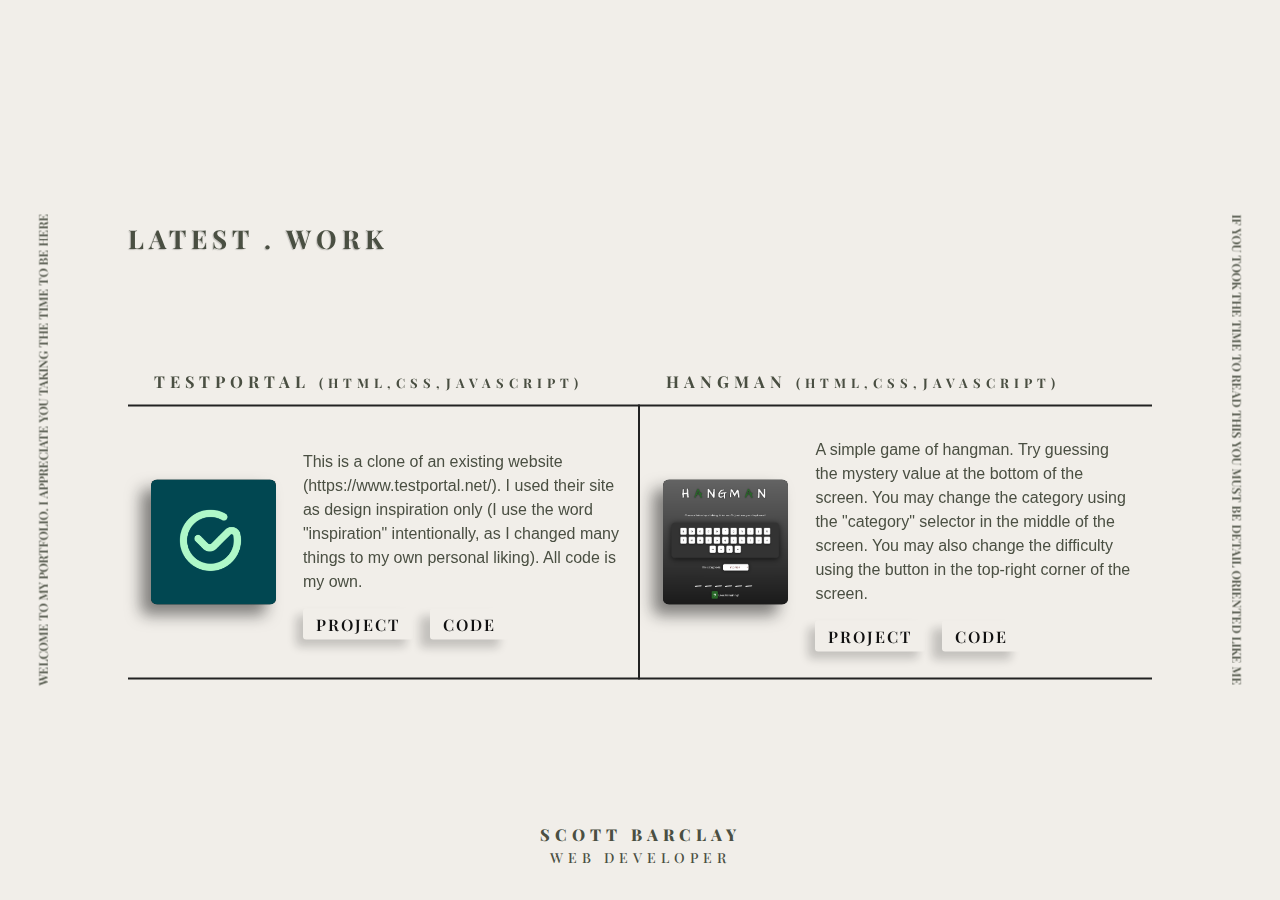
==== index.html @ ee3741e3 "added books blog" ====
<!DOCTYPE html>
<html lang="en">
<head>
    <meta charset="UTF-8">
    <meta name="description" content="Front end web developer portfolio. Scott Barclay, Las Vegas, Nevada. Built with HTML CSS and JavaScript.">
    <meta http-equiv="X-UA-Compatible" content="IE=edge">
    <meta name="viewport" content="width=device-width, initial-scale=1.0">
    <title>Scott Barclay</title>
    <link rel="preconnect" href="https://fonts.googleapis.com">
    <link rel="preconnect" href="https://fonts.gstatic.com" crossorigin>
    <link href="https://fonts.googleapis.com/css2?family=Playfair+Display:wght@400;600;800&display=swap" rel="stylesheet">
    <link rel="stylesheet" href="https://cdnjs.cloudflare.com/ajax/libs/font-awesome/6.0.0-beta2/css/all.min.css" integrity="sha512-YWzhKL2whUzgiheMoBFwW8CKV4qpHQAEuvilg9FAn5VJUDwKZZxkJNuGM4XkWuk94WCrrwslk8yWNGmY1EduTA==" crossorigin="anonymous" referrerpolicy="no-referrer" />
    <link rel="stylesheet" href="/css/style.css">
    <link rel="stylesheet" href="/css/animations.css">
    <link rel="stylesheet" href="/css/queries.css">
</head>
<body>

    <nav>
        <div class="hamburger-menu"><i class="fas fa-bars"></i></div>
        <div class="nav-links"></div>
    </nav>

    <div class="bg-decoration left">
        <i class="fas fa-circle"></i>
        <p>Welcome to my portfolio. I appreciate you taking the time to be here</p>
        <i class="fas fa-circle"></i>
    </div>
    <div class="bg-decoration right">
        <i class="fas fa-circle"></i>
        <p>If you took the time to read this you must be detail oriented like me</p>
        <i class="fas fa-circle"></i>
    </div>

    <section class="Home active">
        <header>
            <h1>Latest . Work</h1>
            <div class="main-content-container">
                <div class="container-section cs-1">
                    <h2 class="section-title pt-1"></h2>
                    <div class="section-main-info pmi-1">
                        <img class="section-img pi-1" src="" alt="">
                        <div class="section-main-info-text pmit-1">
                            <p class="section-description"></p>
                            <div class="section-buttons">
                                <a class="view-btn" target="_blank" rel="noopener">Project</a>
                                <a class="code-btn" target="_blank" rel="noopener">Code</a>
                            </div>
                        </div>
                    </div>
                </div>
                <div class="container-section cs-2">
                    <h2 class="section-title pt-2"></h2>
                    <div class="section-main-info">
                        <img class="section-img pi-2" src="" alt="">
                        <div class="section-main-info-text pmit-2">
                            <p class="section-description"></p>
                            <div class="section-buttons">
                                <a class="view-btn" target="_blank" rel="noopener">Project</a>
                                <a class="code-btn" target="_blank" rel="noopener">Code</a>
                            </div>
                        </div>
                    </div>
                </div>
            </div>
        </header>
    </section>

    <section class="About">
        <header>
            <h1>About . Me</h1>
            <div class="main-content-container">
                <div class="container-section cs-1">
                    <h2 class="section-title pt-1 skills-title">Skills</h2>
                    <div class="section-main-info pmi-1 skills-main">
                        <div class="section-main-info-text skills-description">
                            <p>In addition to the technologies displayed above; I excel at the following:</p>
                            <p>Responsive design, API integration, UI/UX design & design implementation, testing & debugging, and what I believe to be my most valuable skill, quick & efficient learning.</p>
                        </div>
                    </div>
                </div>
                <div class="container-section cs-2">
                    <h2 class="section-title pt-2">Resume</h2>
                    <div class="section-main-info resume-section">
                        <a href="/assets/scott-barclay-resume.PDF" id="resume-link" target="_blank" rel="noopener">
                            <img src="/images/resume.PNG" alt="My Resume" id="resume-img">
                        </a>
                    </div>
                </div>
            </div>
        </header>
    </section>

    <section class="Projects coming-soon">
        <h1>Coming soon...<br>(within 48 hours, soon)</h1>
    </section>

    <section class="Contact">
        <div class="contact-info">
            <h1>Contact . Me</h1>
            <form action="">
                <input type="text" class="name-input" placeholder="Enter name...">
                <input type="email" class="email-input" placeholder="Enter email...">
                <input type="text" class="subject-input" placeholder="Subject...">
                <textarea name="message" id="" cols="30" rows="7" placeholder="Your message..."></textarea>
                <button type="submit">Send Message</button>
                <div class="social-media-accounts"></div>
            </form>
        </div>
    </section>
        <h2 class="subtitle"><i class="fas fa-circle"></i> Scott Barclay <i class="fas fa-circle"></i><br><span>Web Developer</span></h2>
    <script src="/js/index.js"></script>
    <script src="/js/app.js"></script>
</body>
</html>
---- css/style.css ----
/* NEW CODE */

* {
	padding: 0;
	margin: 0;
	box-sizing: border-box;
	text-decoration: none;
}

body {
	background-color: #f1eee9;
	color: #4a4f42;
	font-size: 16px;
	height: 100vh;
	position: relative;
	font-family: 'Playfair Display', serif;
	overflow-x: hidden;
}

a {
	color: #4a4f42;
}

/* BACKGROUND DECORATION */

.bg-decoration {
	position: fixed;
	display: flex;
	justify-content: space-between;
	width: 95vh;
	top: 50%;
	text-transform: uppercase;
	letter-spacing: 1px;
	font-size: 12px;
	font-weight: 600;
}

.bg-decoration.left {
	left: 0;
	transform: translate(-45%, -50%) rotate(-90deg);
}

.bg-decoration.right {
	right: 0;
	transform: translate(45%, -50%) rotate(90deg);
}

/* NAV CONTENT */

nav {
	padding: 1.5rem 0;
	display: flex;
	justify-content: center;
	position: fixed;
	left: 50%;
	z-index: 9;
	background-color: #f1eee9;
	transform: translateX(-50%);
}

.hamburger-menu {
	display: none;
}

.nav-links {
	padding-top: 1rem;
}

.main-nav-link {
	opacity: 0;
	margin: 0 2rem;
	color: #4a4f42;
	font-weight: 800;
	font-size: 13px;
	letter-spacing: 5px;
}

.main-nav-link.translate-down {
	animation: loadDown 1s forwards;
}

.main-nav-link.show-on-mobile {
	display: flex;
}

.important-link {
	opacity: 0;
	border-radius: 5px;
	box-shadow: -7px 7px 10px rgba(17, 17, 17, 0.15);
}

.main-nav-link.important-link.translate-down {
	animation: loadDown 1s 0.5s forwards;
}

a.main-nav-link:hover {
	color: rgba(17, 17, 17, 0.4);
	transition: all 0.3s;
}

section {
	position: absolute;
	top: 50%;
	left: 50%;
	transform: translate(-50%, -50%);
	opacity: 0;
	z-index: -1;
	height: 80vh;
	width: 100vw;
	transition: opacity 0.5s ease-in-out;
}

section.active {
	z-index: 1;
	opacity: 1;
	transition: opacity 0.5s ease-in-out;
}

/* HOME CONTENT */

header {
	position: absolute;
	display: flex;
	flex-direction: column;
	justify-content: space-around;
	top: 50%;
	left: 50%;
	height: 55vh;
	transform: translate(-50%, -50%);
}

h1 {
	font-size: 2rem;
	text-transform: uppercase;
	padding-bottom: 5rem;
	letter-spacing: 5px;
	text-shadow: -1px 1px 1px rgba(0, 0, 0, 0.2);
	text-align: left;
}

.main-content-container {
	display: flex;
	min-width: 65vw;
}

.container-section {
	width: 50%;
}

h2 {
	padding: 1rem 2rem;
	font-size: 1.25rem;
	text-transform: uppercase;
	letter-spacing: 5px;
}

h2 span {
	font-size: 13px;
}

.section-main-info {
	display: flex;
	align-items: center;
	justify-content: space-around;
	border-top: 2px solid #222;
	border-bottom: 2px solid #222;
	height: 275px;
}

.pmi-1 {
	border-right: 2px solid #222;
}

img {
	height: 150px;
	width: 150px;
	background-color: #111;
	border-radius: 5%;
	margin-left: 2rem;
	box-shadow: -10px 10px 15px rgba(17, 17, 17, 0.5);
}

.section-main-info-text {
	max-width: 65%;
	padding-right: 1rem;
}

.section-description {
	line-height: 1.5;
	font-family: Arial, Helvetica, sans-serif;
	font-weight: 500;
	margin-bottom: 1.5rem;
}

a {
	padding: 0.4rem 1rem;
	border-radius: 3px;
	margin: 0 1rem 0 0;
	letter-spacing: 2px;
	text-transform: uppercase;
	font-family: 'Playfair Display', serif;
	font-weight: 600;
	text-decoration: none;
}

a:hover {
	cursor: pointer;
	opacity: 0.5;
	transition: all 0.3s;
}

.view-btn {
	background-color: transparent;
	box-shadow: -7px 7px 10px rgba(17, 17, 17, 0.2);
	color: #111;
}

.code-btn {
	color: #111;
	box-shadow: -10px 8px 10px rgba(17, 17, 17, 0.2);
	border: none;
}

.subtitle {
	position: absolute;
	top: 90%;
	left: 50%;
	transform: translateX(-50%);
	text-align: center;
	text-transform: uppercase;
	letter-spacing: 5px;
	font-weight: 800;
}

.subtitle i {
	font-size: 0.3rem;
}

.subtitle span {
	font-weight: 500;
	font-size: 14px;
}

/* CONTACT FORM */

.contact-info {
	position: absolute;
	display: flex;
	flex-direction: column;
	align-items: center;
	top: 62%;
	left: 50%;
	transform: translate(-50%, -50%);
	width: 67vw;
	height: 64vh;
	transition: all 1s;
}

.contact-info h1 {
	padding-bottom: 2rem;
	margin-bottom: 3rem;
	align-self: flex-start;
	border-radius: 5%;
}

form {
	position: relative;
	display: flex;
	flex-wrap: wrap;
	align-items: center;
	width: 50vw;
	max-width: 1000px;
	padding: 2rem 5rem;
	background-color: #ded4be;
	border: 1px solid #111;
	border-radius: 5px;
	box-shadow: 0 15px 30px rgba(0, 0, 0, 0.4);
}

input,
textarea {
	padding: 0.75rem 1rem;
	margin: 1rem 1%;
	background-color: transparent;
	border: none;
	box-shadow: -5px -10px 15px rgba(0, 0, 0, 0.05);
	border-radius: 3px;
	border-top: 1px solid #111;
}

textarea {
	border-top: 1px solid #111;
}

.name-input,
.email-input {
	width: 48%;
}

.subject-input {
	width: 98%;
}

textarea {
	width: 98%;
}

button {
	margin: 1rem 0 0 auto;
	padding: 0.5rem 1.25rem;
	border-radius: 3px;
	letter-spacing: 2px;
	font-size: 1rem;
	text-transform: uppercase;
	font-family: 'Playfair Display', serif;
	font-weight: 800;
	border: none;
	background-color: transparent;
	box-shadow: 7px -7px 15px rgba(17, 17, 17, 0.1);
	border-radius: 3px;
	border-bottom: 1px solid #111;
	border-right: 1px solid #111;
}

button:hover {
	cursor: pointer;
	transform: translate(2px, -2px);
	box-shadow: 1px -1px 3px rgba(17, 17, 17, 0.2);
	transition: all 0.1s;
}

.social-media-accounts {
	position: absolute;
	top: 85%;
	left: 2%;
	font-size: 2rem;
}

.social-media {
	margin: 1rem;
	padding: 0;
}

/* About ME */

/* SKills */

.skills-main {
	display: flex;
	flex-direction: column;
}

.icon-container {
	display: flex;
	flex-direction: row;
	font-size: 4rem;
	border-bottom: 1px solid rgba(34, 34, 34, 0.15);
}

.icon-container i {
	padding: 1rem;
	opacity: 1;
	color: #4a4f42;
}

.icon-container i:hover {
	transform: scale(1.05);
}

.skills-description {
	max-width: 90%;
	line-height: 1.5;
	text-align: center;
}

.skills-description p:last-of-type {
	padding-top: 0.5rem;
	font-weight: 700;
}

#resume-link {
	height: 100%;
	width: 100%;
	padding: 0;
	margin: 0;
}

#resume-img {
	height: 100%;
	width: 100%;
	border-radius: 0;
	margin: 0;
	box-shadow: 0 0 15px rgba(34, 34, 34, 0.2);
}

.coming-soon {
	display: flex;
	flex-direction: column;
	align-items: center;
	justify-content: center;
	text-align: center;
}
---- css/animations.css ----
@keyframes loadDown {
	0% {
		transform: translateY(-5px);
		opacity: 0;
	}
	100% {
		transform: translateY(0px);
		opacity: 1;
	}
}

@keyframes loadLeft {
	0% {
		opacity: 0;
		transform: translateX(5px);
	}
	100% {
		opacity: 1;
		transform: translateX(0px);
	}
}

@keyframes loadRight {
	0% {
		opacity: 0;
		transform: translateX(-5px);
	}
	100% {
		opacity: 1;
		transform: translateX(0px);
	}
}

@keyframes loadUp {
	0% {
		opacity: 0;
		transform: translate(-50%, -49%);
	}
	100% {
		opacity: 1;
		transform: translate(-50%, -50%);
	}
}

h1.translate-left,
.pt-2.translate-left,
.pi-2.translate-left,
.pmit-2.translate-left {
	animation: loadLeft 1s forwards;
}

.pt-1.translate-right,
.pi-1.translate-right,
.pmit-1.translate-right {
	animation: loadRight 1s forwards;
}
---- css/queries.css ----
@media (max-width: 1850px) {
	html {
		font-size: 13px;
	}
	.bg-decoration {
		letter-spacing: 0px;
	}
	.main-content-container {
		min-width: 80vw;
	}
	img {
		height: 125px;
		width: 125px;
		margin: 0 1.5rem;
	}
	.project-main-info-text {
		max-width: 70%;
	}

	.project-description {
		font-size: 1rem;
	}
	.contact-info {
		top: 47%;
		width: 75vw;
		height: 55vh;
	}
	.contact-info h1 {
		margin-bottom: 1rem;
	}

	@media (max-width: 1225px) {
		section {
			top: 75%;
		}
		header h1 {
			padding-left: 5rem;
		}
		.main-content-container {
			flex-direction: column;
			align-items: center;
		}
		.container-section {
			width: 80%;
		}
		.cs-1 {
			margin-bottom: 5rem;
		}
		.cs-2 .section-main-info {
			border-left: 2px solid #222;
		}
		.subtitle {
			font-size: 2rem;
			top: 135%;
			padding-bottom: 2rem;
		}
		.Contact.active + .subtitle {
			top: 85%;
		}
		.contact-info {
			top: 25%;
			left: 50%;
		}
		.contact-info .contact-info h1 {
			padding-bottom: 0;
			align-self: center;
		}
		form {
			width: 70vw;
		}
		.coming-soon {
			transform: translate(-50%, -50%);
		}
	}
}

@media (min-height: 1365px) and (max-width: 1366px) {
	section {
		top: 45%;
	}
	.subtitle {
		top: 85%;
	}
	.contact-info {
		top: 65%;
	}
	.contact-info h1 {
		font-size: 2.5rem;
		padding-bottom: 5rem;
	}
}

@media (min-height: 1024px) and (max-width: 768px) {
	section {
		top: 50%;
	}
	h1 {
		padding-bottom: 3rem;
	}
	.subtitle {
		top: auto;
		bottom: 0;
	}
	.container-section {
		margin-bottom: 2rem;
	}
	.contact-info {
		top: 52%;
	}
	.contact-info h1 {
		font-size: 2rem;
		padding-bottom: 5rem;
	}
}

@media (max-width: 900px) {
	.main-nav-link {
		margin: 0 1rem;
		letter-spacing: 3px;
	}
}

@media (max-width: 765px) {
	body {
		padding-bottom: 3rem;
	}
	section {
		top: 130%;
	}
	.About {
		top: 95%;
	}
	.bg-decoration {
		display: none;
		width: 90vh;
		letter-spacing: 0px;
	}
	.bg-decoration.left {
		transform: translate(-48%, -50%) rotate(-90deg);
	}
	.bg-decoration.right {
		transform: translate(45%, -50%) rotate(90deg);
	}
	nav {
		top: 0;
		left: 50vw;
		width: 100vw;
		justify-content: flex-end;
	}
	.hamburger-menu {
		font-size: 1.75rem;
		display: block;
		padding-right: 2rem;
	}
	.nav-links {
		position: absolute;
		display: flex;
		flex-direction: column;
		background-color: #f1eee9;
		width: 100vw;
		top: 5vh;
		left: 50%;
		transform: translateX(-50%);
		opacity: 0;
		z-index: -1;
		text-align: center;
		transition: all 0.7s;
	}
	.nav-links.show-on-mobile {
		opacity: 1;
		transition: all 0.7s;
	}
	.main-nav-link {
		padding: 1rem;
		border-bottom: 1px solid #4a4f42;
	}
	.important-link {
		box-shadow: none;
	}
	header h1 {
		align-self: center;
		padding-left: 0;
	}
	.container-section {
		width: 95vw;
		margin-bottom: 5rem;
	}
	.section-main-info {
		display: flex;
		flex-direction: column;
		height: auto;
	}
	img {
		margin: 2rem;
	}
	.section-main-info-text {
		max-width: 100%;
		padding: 0 0.5rem;
	}
	.section-description {
		text-align: center;
		margin-bottom: 1.5rem;
		padding: 1rem;
	}
	.section-buttons {
		text-align: center;
		margin-bottom: 2rem;
	}
	.skills-main {
		padding: 1rem;
	}
	.skills-main,
	.resume-section {
		height: 225px;
	}
	.icon-container {
		font-size: 2.5rem;
	}
	.skills-description {
		font-size: 14px;
	}
	.subtitle {
		top: 15%;
		width: 99vw;
	}
	.contact-info {
		top: -20%;
	}
	.contact-info h1 {
		align-self: center;
		margin-bottom: 3rem;
	}
	.Contact.active + .subtitle {
		top: 15%;
	}
	form {
		padding: 2rem;
		width: 95vw;
	}
	.coming-soon {
		font-size: 1rem;
		top: 60%;
		left: 50%;
	}
	.coming-soon h1 {
		font-size: 1.25rem;
	}
}

@media (max-width: 415px) {
	.skills-main,
	.resume-section {
		height: 200px;
	}
	.subtitle {
		letter-spacing: 2px;
	}
}

@media (max-width: 320px) {
	section {
		top: 160%;
	}
	.About {
		top: 120%;
	}
	.container-section {
		width: 100vw;
		margin-bottom: 8rem;
	}
	.section-main-info {
		border: none;
	}
	.cs-2 .section-main-info {
		border: none;
	}
	.subtitle {
		font-size: 1.5rem;
	}
	.About h2 {
		text-align: center;
		margin-bottom: 3rem;
	}
	.icon-container {
		justify-content: center;
		flex-wrap: wrap;
	}
	.skills-description {
		padding-top: 1rem;
		text-align: center;
	}
	.contact-info {
		top: -60%;
	}
	.contact-info h1 {
		font-size: 1.5rem;
	}
	form {
		padding: 2rem 0.5rem;
	}
}
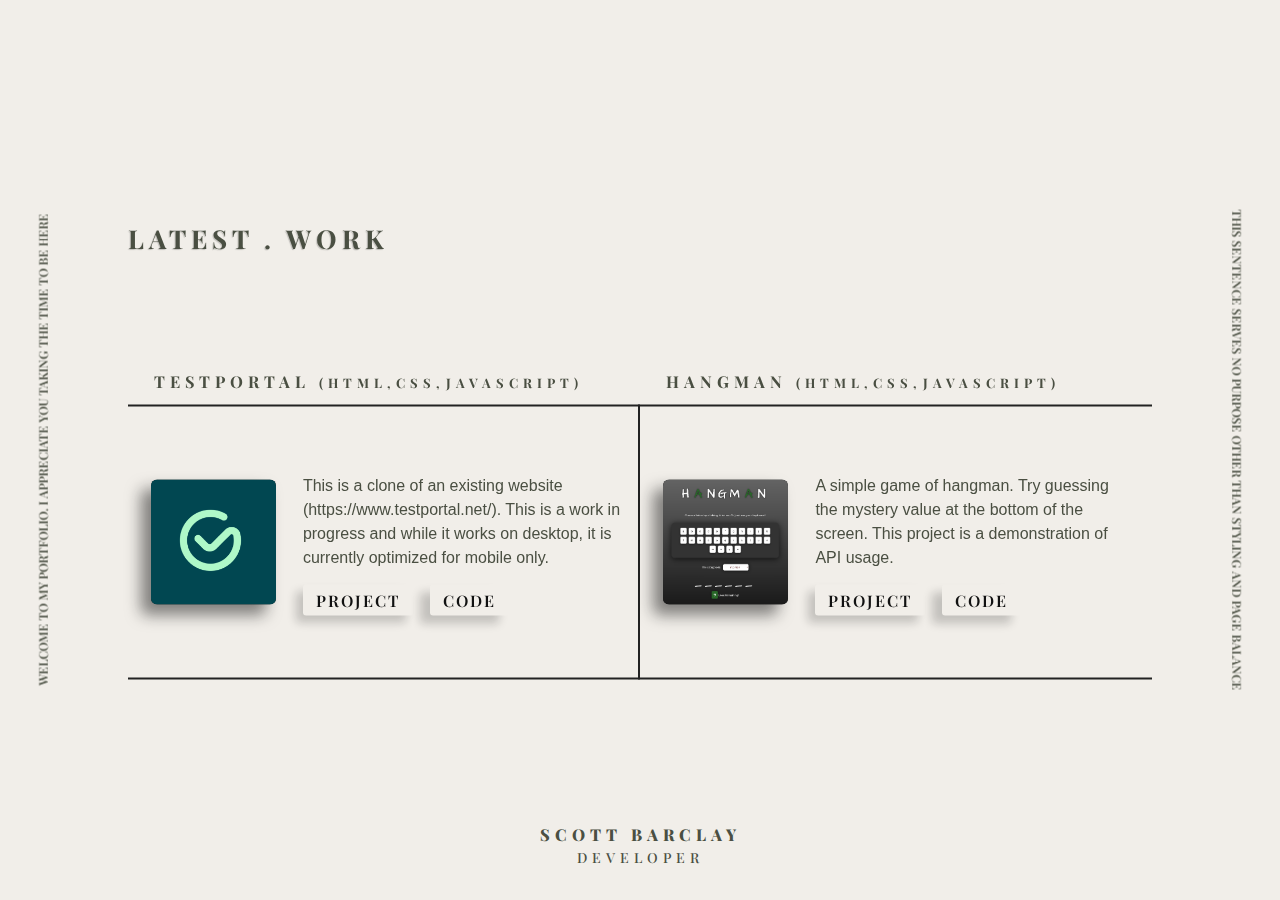
==== commit c683d2f5: "added projects section" ====
--- a/index.html
+++ b/index.html
@@ -28,7 +28,7 @@
     </div>
     <div class="bg-decoration right">
         <i class="fas fa-circle"></i>
-        <p>If you took the time to read this you must be detail oriented like me</p>
+        <p>This sentence serves no purpose other than styling and page balance</p>
         <i class="fas fa-circle"></i>
     </div>
 
@@ -75,7 +75,7 @@
                     <div class="section-main-info pmi-1 skills-main">
                         <div class="section-main-info-text skills-description">
                             <p>In addition to the technologies displayed above; I excel at the following:</p>
-                            <p>Responsive design, API integration, UI/UX design & design implementation, testing & debugging, and what I believe to be my most valuable skill, quick & efficient learning.</p>
+                            <p>Responsive design, API integration, UI/UX design & design implementation, testing & debugging, SQL, and what I believe to be my most valuable skill, quick & efficient learning.</p>
                         </div>
                     </div>
                 </div>
@@ -83,7 +83,7 @@
                     <h2 class="section-title pt-2">Resume</h2>
                     <div class="section-main-info resume-section">
                         <a href="/assets/scott-barclay-resume.PDF" id="resume-link" target="_blank" rel="noopener">
-                            <img src="/images/resume.PNG" alt="My Resume" id="resume-img">
+                            <img src="" alt="My Resume" id="resume-img">
                         </a>
                     </div>
                 </div>
@@ -92,7 +92,8 @@
     </section>
 
     <section class="Projects coming-soon">
-        <h1>Coming soon...<br>(within 48 hours, soon)</h1>
+        <div class="project-tiles">
+        </div> 
     </section>
 
     <section class="Contact">
@@ -108,7 +109,7 @@
             </form>
         </div>
     </section>
-        <h2 class="subtitle"><i class="fas fa-circle"></i> Scott Barclay <i class="fas fa-circle"></i><br><span>Web Developer</span></h2>
+        <h2 class="subtitle"><i class="fas fa-circle"></i> Scott Barclay <i class="fas fa-circle"></i><br><span>Developer</span></h2>
     <script src="/js/index.js"></script>
     <script src="/js/app.js"></script>
 </body>
--- a/css/style.css
+++ b/css/style.css
@@ -107,12 +107,14 @@
 	z-index: -1;
 	height: 80vh;
 	width: 100vw;
+	display: none;
 	transition: opacity 0.5s ease-in-out;
 }
 
 section.active {
 	z-index: 1;
 	opacity: 1;
+	display: block;
 	transition: opacity 0.5s ease-in-out;
 }
 
@@ -241,6 +243,60 @@
 	font-size: 14px;
 }
 
+/* PROJECTS CONTENT */
+
+.project-tiles {
+	display: flex;
+	flex-wrap: wrap;
+	justify-content: center;
+	max-width: 75vw;
+	margin: auto;
+}
+
+.project-tile {
+	height: 300px;
+	width: 300px;
+	background-position: center;
+	background-size: contain;
+	margin: 0.5rem;
+	border-radius: 10px;
+	box-shadow: 0 0 15px rgba(34, 34, 34, 0.3);
+}
+
+.project-tile:hover {
+	background-color: rgba(0, 0, 0, 0.178) 0;
+	transition: all 0.5s;
+}
+
+.project-content {
+	display: flex;
+	flex-direction: column;
+	justify-content: center;
+	align-items: center;
+	visibility: hidden;
+	height: 100%;
+	padding: 0.5rem;
+	color: #222;
+	font-family: Arial, Helvetica, sans-serif;
+	border-radius: 10px;
+}
+
+.project-content p {
+	letter-spacing: 1px;
+	margin-bottom: 2rem;
+}
+
+.project-content a {
+	background-color: #222;
+	color: #fff;
+}
+
+.project-tile:hover .project-content {
+	visibility: visible;
+	background-color: rgba(255, 255, 255, 0.9);
+	transition: all 0.5s;
+}
+
 /* CONTACT FORM */
 
 .contact-info {
@@ -252,6 +308,7 @@
 	left: 50%;
 	transform: translate(-50%, -50%);
 	width: 67vw;
+	max-width: 1000px;
 	height: 64vh;
 	transition: all 1s;
 }
@@ -268,8 +325,7 @@
 	display: flex;
 	flex-wrap: wrap;
 	align-items: center;
-	width: 50vw;
-	max-width: 1000px;
+	width: 100%;
 	padding: 2rem 5rem;
 	background-color: #ded4be;
 	border: 1px solid #111;
@@ -348,12 +404,13 @@
 .skills-main {
 	display: flex;
 	flex-direction: column;
+	justify-content: space-around;
 }
 
 .icon-container {
 	display: flex;
 	flex-direction: row;
-	font-size: 4rem;
+	font-size: 3rem;
 	border-bottom: 1px solid rgba(34, 34, 34, 0.15);
 }
 
@@ -364,13 +421,14 @@
 }
 
 .icon-container i:hover {
-	transform: scale(1.05);
+	transform: scale(1.01);
 }
 
 .skills-description {
 	max-width: 90%;
 	line-height: 1.5;
 	text-align: center;
+	font-family: Arial, Helvetica, sans-serif;
 }
 
 .skills-description p:last-of-type {
--- a/css/queries.css
+++ b/css/queries.css
@@ -21,8 +21,8 @@
 		font-size: 1rem;
 	}
 	.contact-info {
-		top: 47%;
-		width: 75vw;
+		top: 50%;
+		width: 55vw;
 		height: 55vh;
 	}
 	.contact-info h1 {
@@ -58,15 +58,15 @@
 			top: 85%;
 		}
 		.contact-info {
-			top: 25%;
-			left: 50%;
+			top: 18%;
+			/* left: 50%; */
 		}
 		.contact-info .contact-info h1 {
 			padding-bottom: 0;
 			align-self: center;
 		}
 		form {
-			width: 70vw;
+			/* width: 70vw; */
 		}
 		.coming-soon {
 			transform: translate(-50%, -50%);
@@ -103,6 +103,11 @@
 	}
 	.container-section {
 		margin-bottom: 2rem;
+	}
+	img {
+		height: 150px;
+		width: 150px;
+		margin-left: 2rem;
 	}
 	.contact-info {
 		top: 52%;
@@ -124,11 +129,13 @@
 	body {
 		padding-bottom: 3rem;
 	}
-	section {
-		top: 130%;
+	.Home {
+		top: 120%;
+		text-align: center;
 	}
 	.About {
-		top: 95%;
+		top: 70%;
+		text-align: center;
 	}
 	.bg-decoration {
 		display: none;
@@ -164,11 +171,11 @@
 		opacity: 0;
 		z-index: -1;
 		text-align: center;
-		transition: all 0.7s;
+		transition: all 0.1s;
 	}
 	.nav-links.show-on-mobile {
 		opacity: 1;
-		transition: all 0.7s;
+		transition: all 0.1s;
 	}
 	.main-nav-link {
 		padding: 1rem;
@@ -180,6 +187,12 @@
 	header h1 {
 		align-self: center;
 		padding-left: 0;
+	}
+	.section-main-info {
+		border: none;
+	}
+	.cs-2 .section-main-info {
+		border: none;
 	}
 	.container-section {
 		width: 95vw;
@@ -191,7 +204,10 @@
 		height: auto;
 	}
 	img {
-		margin: 2rem;
+		height: 150px;
+		width: 225px;
+		margin-left: 0;
+		margin: 1rem 0;
 	}
 	.section-main-info-text {
 		max-width: 100%;
@@ -215,23 +231,34 @@
 	}
 	.icon-container {
 		font-size: 2.5rem;
+		margin: 1.5rem 0;
 	}
 	.skills-description {
 		font-size: 14px;
 	}
+	#resume-img {
+		width: 100%;
+		height: auto;
+		margin: 1rem 0;
+	}
 	.subtitle {
 		top: 15%;
 		width: 99vw;
 	}
+	.Contact {
+		top: 70%;
+	}
 	.contact-info {
-		top: -20%;
+		height: 45vh;
+		width: 100%;
 	}
 	.contact-info h1 {
 		align-self: center;
 		margin-bottom: 3rem;
 	}
-	.Contact.active + .subtitle {
-		top: 15%;
+	.Contact.active + .subtitle,
+	.About.active + section + .subtitle {
+		display: none;
 	}
 	form {
 		padding: 2rem;
@@ -252,6 +279,9 @@
 	.resume-section {
 		height: 200px;
 	}
+	.Home {
+		top: 130%;
+	}
 	.subtitle {
 		letter-spacing: 2px;
 	}
@@ -261,19 +291,20 @@
 	section {
 		top: 160%;
 	}
+	.Home {
+		top: 160%;
+	}
 	.About {
-		top: 120%;
+		top: 95%;
+	}
+	.Contact {
+		top: 70%;
+		padding-bottom: 2rem;
 	}
 	.container-section {
 		width: 100vw;
 		margin-bottom: 8rem;
 	}
-	.section-main-info {
-		border: none;
-	}
-	.cs-2 .section-main-info {
-		border: none;
-	}
 	.subtitle {
 		font-size: 1.5rem;
 	}
@@ -289,11 +320,9 @@
 		padding-top: 1rem;
 		text-align: center;
 	}
-	.contact-info {
-		top: -60%;
-	}
 	.contact-info h1 {
 		font-size: 1.5rem;
+		padding-bottom: 0;
 	}
 	form {
 		padding: 2rem 0.5rem;
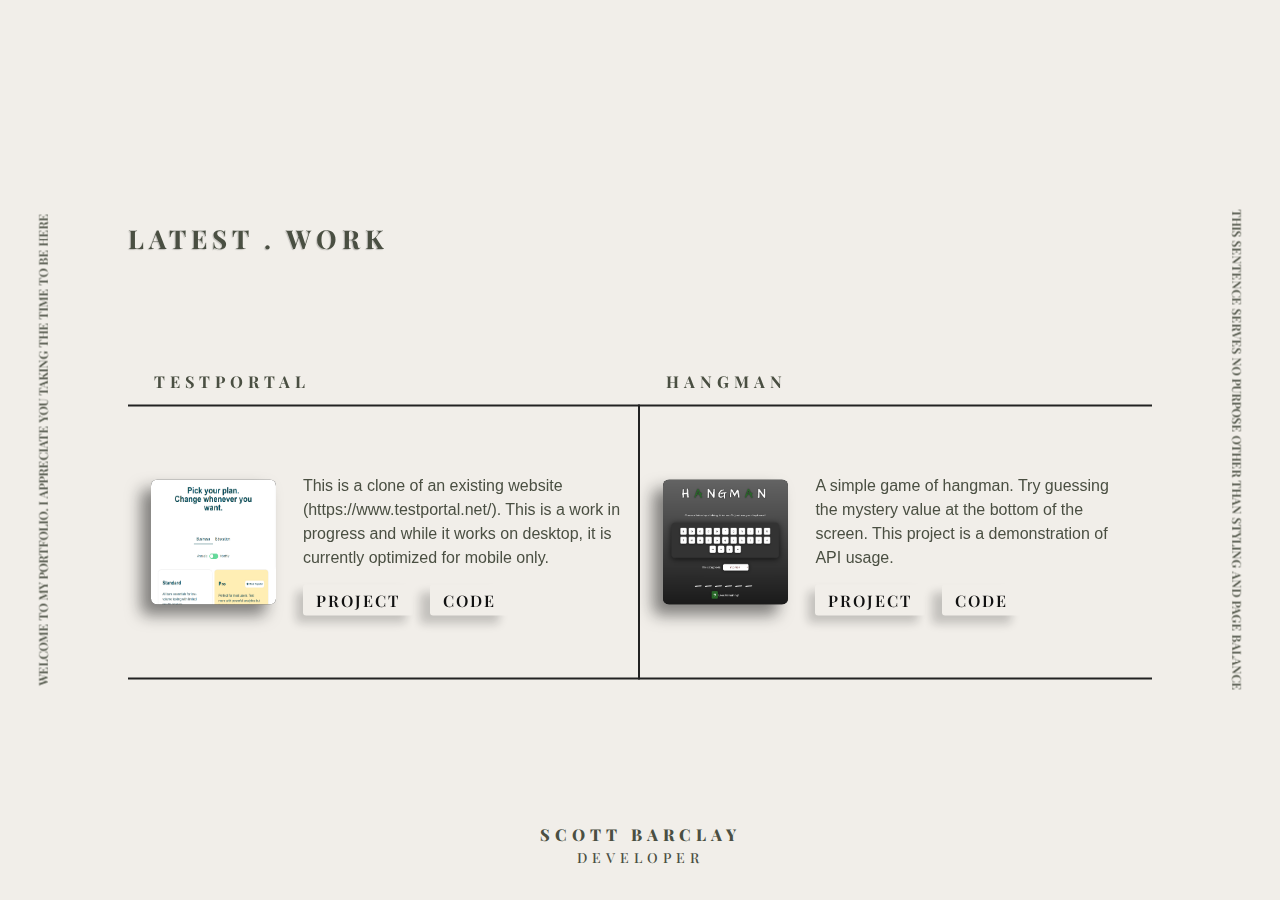
==== commit 8c7c8e71: "style improvements" ====
--- a/index.html
+++ b/index.html
@@ -75,14 +75,14 @@
                     <div class="section-main-info pmi-1 skills-main">
                         <div class="section-main-info-text skills-description">
                             <p>In addition to the technologies displayed above; I excel at the following:</p>
-                            <p>Responsive design, API integration, UI/UX design & design implementation, testing & debugging, SQL, and what I believe to be my most valuable skill, quick & efficient learning.</p>
+                            <p>Responsive design, API integration, UI/UX design & design implementation, data analysis, testing & debugging, SQL, and what I believe to be my most valuable skill, quick & efficient learning.</p>
                         </div>
                     </div>
                 </div>
                 <div class="container-section cs-2">
                     <h2 class="section-title pt-2">Resume</h2>
                     <div class="section-main-info resume-section">
-                        <a href="/assets/scott-barclay-resume.PDF" id="resume-link" target="_blank" rel="noopener">
+                        <a href="/assets/Scott_Barclay_Resume.PDF" id="resume-link" target="_blank" rel="noopener">
                             <img src="" alt="My Resume" id="resume-img">
                         </a>
                     </div>
@@ -91,7 +91,7 @@
         </header>
     </section>
 
-    <section class="Projects coming-soon">
+    <section class="Projects">
         <div class="project-tiles">
         </div> 
     </section>
--- a/css/style.css
+++ b/css/style.css
@@ -249,7 +249,7 @@
 	display: flex;
 	flex-wrap: wrap;
 	justify-content: center;
-	max-width: 75vw;
+	max-width: 70vw;
 	margin: auto;
 }
 
@@ -257,10 +257,11 @@
 	height: 300px;
 	width: 300px;
 	background-position: center;
-	background-size: contain;
+	background-size: cover;
 	margin: 0.5rem;
 	border-radius: 10px;
 	box-shadow: 0 0 15px rgba(34, 34, 34, 0.3);
+	text-align: center;
 }
 
 .project-tile:hover {
@@ -293,7 +294,7 @@
 
 .project-tile:hover .project-content {
 	visibility: visible;
-	background-color: rgba(255, 255, 255, 0.9);
+	background-color: #f1eee9;
 	transition: all 0.5s;
 }
 
--- a/css/queries.css
+++ b/css/queries.css
@@ -59,15 +59,11 @@
 		}
 		.contact-info {
 			top: 18%;
-			/* left: 50%; */
 		}
 		.contact-info .contact-info h1 {
 			padding-bottom: 0;
 			align-self: center;
 		}
-		form {
-			/* width: 70vw; */
-		}
 		.coming-soon {
 			transform: translate(-50%, -50%);
 		}
@@ -87,6 +83,9 @@
 	.contact-info h1 {
 		font-size: 2.5rem;
 		padding-bottom: 5rem;
+	}
+	.project-tiles {
+		margin: 8rem auto 0 auto;
 	}
 }
 
@@ -116,6 +115,13 @@
 		font-size: 2rem;
 		padding-bottom: 5rem;
 	}
+	.project-tiles {
+		max-width: 80vw;
+	}
+	.project-tile {
+		height: 250px;
+		width: 250px;
+	}
 }
 
 @media (max-width: 900px) {
@@ -134,7 +140,7 @@
 		text-align: center;
 	}
 	.About {
-		top: 70%;
+		top: 90%;
 		text-align: center;
 	}
 	.bg-decoration {
@@ -264,13 +270,8 @@
 		padding: 2rem;
 		width: 95vw;
 	}
-	.coming-soon {
-		font-size: 1rem;
-		top: 60%;
-		left: 50%;
-	}
-	.coming-soon h1 {
-		font-size: 1.25rem;
+	.project-tiles {
+		max-width: 95vw;
 	}
 }
 
@@ -295,7 +296,7 @@
 		top: 160%;
 	}
 	.About {
-		top: 95%;
+		top: 110%;
 	}
 	.Contact {
 		top: 70%;
@@ -327,4 +328,7 @@
 	form {
 		padding: 2rem 0.5rem;
 	}
-}
+	.project-tiles {
+		transform: translateY(-450px);
+	}
+}
